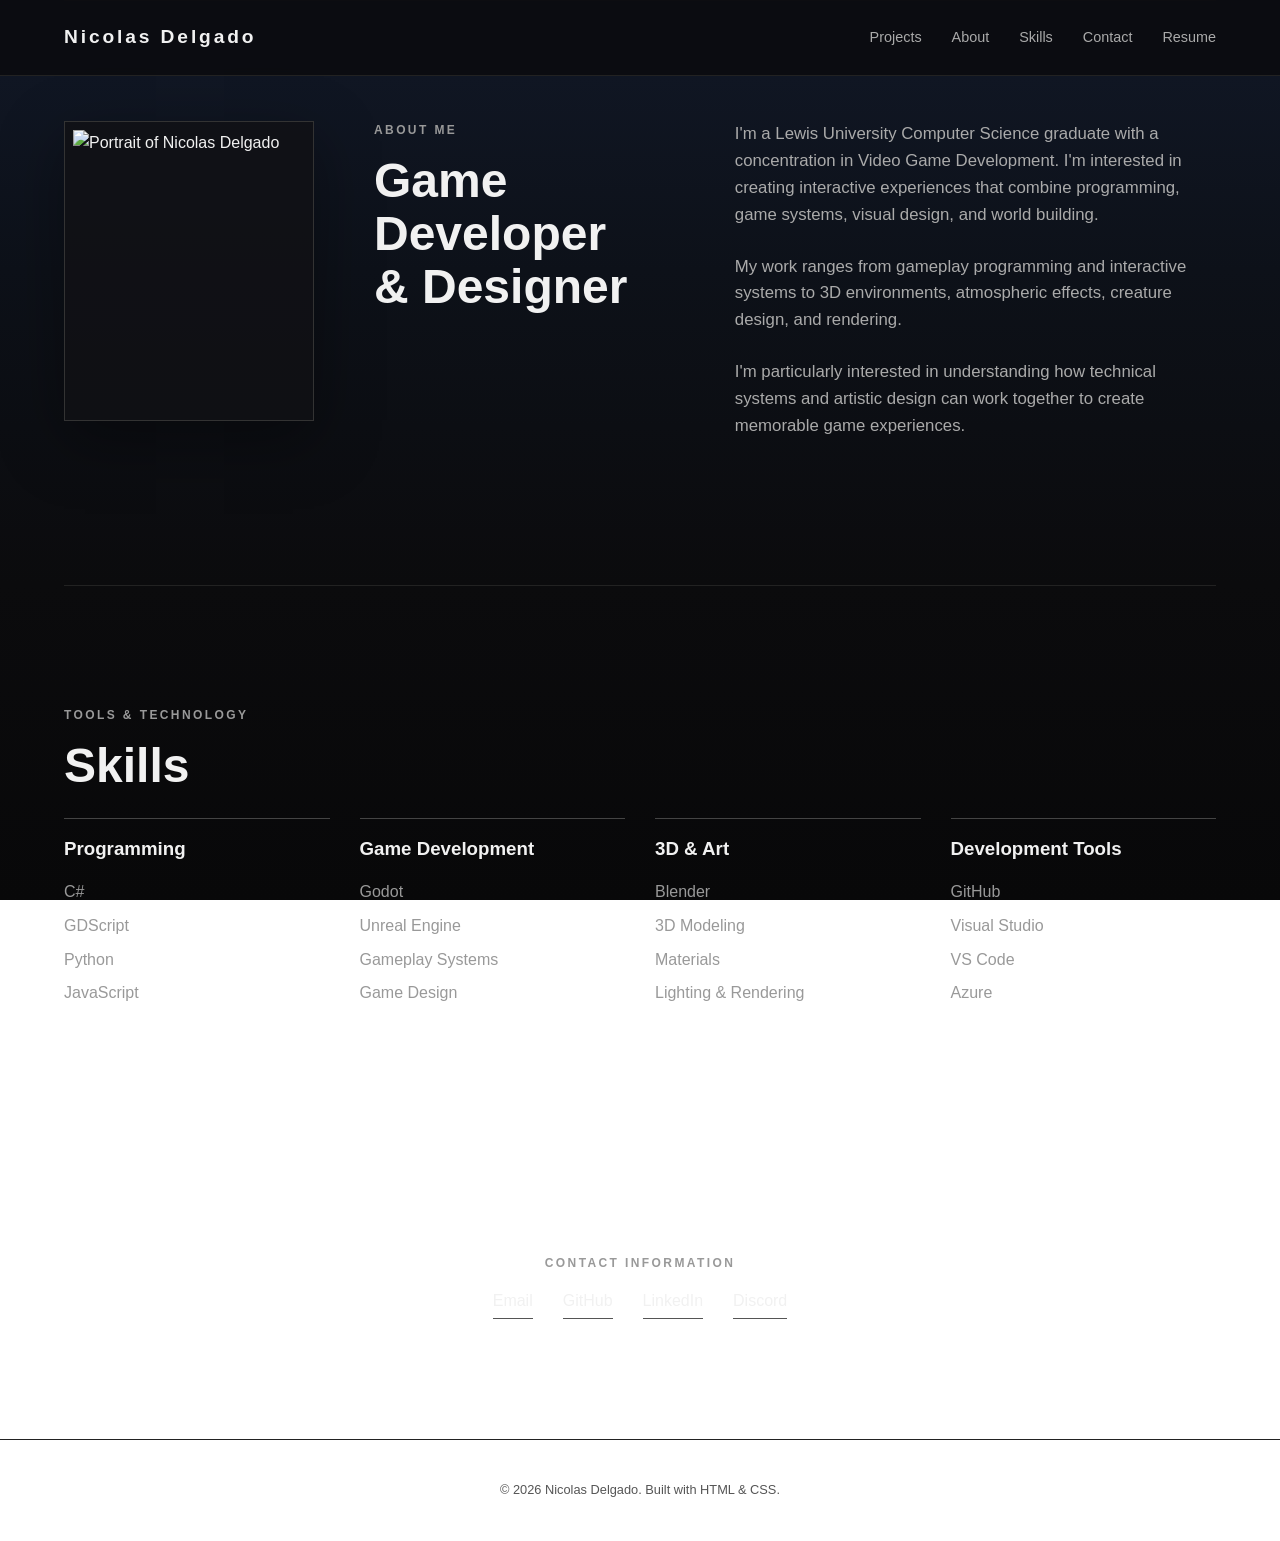
==== about.html @ cefcaae7 "Sepearted AboutMe from Index / Tweaked CSS / Minor tweaks on individual projects" ====
<!DOCTYPE html>
<html lang="en">
<head>
    <meta charset="UTF-8">
    <meta name="viewport" content="width=device-width, initial-scale=1.0">
    <title>About | Nicolas Delgado</title>
    <link rel="stylesheet" href="style.css">
</head>
<body>
    <header>
        <nav class="navbar">
            <a href="index.html" class="logo">Nicolas Delgado</a>
            <div class="nav-links">
                <a href="index.html#projects">Projects</a>
                <a href="about.html">About</a>
                <a href="about.html#skills">Skills</a>
                <a href="about.html#contact">Contact</a>
                <a href="resume.pdf" target="_blank">Resume</a>
            </div>
        </nav>
    </header>
    <main class="about-page">
        <!-- =========================
             ABOUT
        ========================== -->

        <section id="about" class="section about-section">

            <div class="about-content">

                <div class="about-profile hero-profile">
                    <div class="profile-frame">
                        <img src="images/profile.jpg" alt="Portrait of Nicolas Delgado">
                    </div>
                </div>

                <div class="about-copy">

                <div class="section-heading">

                    <p class="eyebrow">ABOUT ME</p>

                    <h2>
                        Game Developer
                        <br>
                        & Designer
                    </h2>

                </div>


                <div class="about-text">

                    <p>
                        I'm a Lewis University Computer Science graduate with
                        a concentration in Video Game Development. I'm interested
                        in creating interactive experiences that combine
                        programming, game systems, visual design, and world building.
                    </p>

                    <p>
                        My work ranges from gameplay programming and interactive
                        systems to 3D environments, atmospheric effects,
                        creature design, and rendering.
                    </p>

                    <p>
                        I'm particularly interested in understanding how
                        technical systems and artistic design can work together
                        to create memorable game experiences.
                    </p>

                </div>

                </div>

            </div>

        </section>


        <!-- =========================
             SKILLS
        ========================== -->

        <section id="skills" class="section">

            <div class="section-heading">

                <p class="eyebrow">TOOLS & TECHNOLOGY</p>

                <h2>Skills</h2>

            </div>


            <div class="skills-grid">


                <div class="skill-category">

                    <h3>Programming</h3>

                    <ul>
                        <li>C#</li>
                        <li>GDScript</li>
                        <li>Python</li>
                        <li>JavaScript</li>
                    </ul>

                </div>


                <div class="skill-category">

                    <h3>Game Development</h3>

                    <ul>
                        <li>Godot</li>
                        <li>Unreal Engine</li>
                        <li>Gameplay Systems</li>
                        <li>Game Design</li>
                    </ul>

                </div>


                <div class="skill-category">

                    <h3>3D & Art</h3>

                    <ul>
                        <li>Blender</li>
                        <li>3D Modeling</li>
                        <li>Materials</li>
                        <li>Lighting & Rendering</li>
                    </ul>

                </div>


                <div class="skill-category">

                    <h3>Development Tools</h3>

                    <ul>
                        <li>GitHub</li>
                        <li>Visual Studio</li>
                        <li>VS Code</li>
                        <li>Azure</li>
                    </ul>

                </div>


            </div>

        </section>


        <!-- =========================
             CONTACT
        ========================== -->

        <section id="contact" class="section contact-section">

            <div class="section-heading">

                <p class="eyebrow">CONTACT INFORMATION</p>
            </div>

            <div class="contact-links">

                <a href="mailto:nicdelgado03@gmail.com">
                    Email
                </a>

                <a href="https://github.com/Jensen24" target="_blank">
                    GitHub
                </a>

                <a
                    href="https://www.linkedin.com/in/nicolas-d-31956b239/"
                    target="_blank"
                >
                    LinkedIn
                </a>

                <!-- Replace YOUR_USER_ID with your Discord User ID -->

                <a
                    href="https://discord.com/users/1600saint"
                    target="_blank"
                >
                    Discord
                </a>

            </div>

        </section>

    </main>
    <footer>
        <p>© 2026 Nicolas Delgado. Built with HTML & CSS.</p>
    </footer>
</body>
</html>
---- style.css ----
/* =========================

   GLOBAL

\========================= */



* {

    margin: 0;

    padding: 0;

    box-sizing: border-box;

}



html {

    scroll-behavior: smooth;

}



body {

    background:

        linear-gradient(

            180deg,

            #111827 0%,

            #0d1119 30%,

            #0b0b0d 65%,

            #080809 100%

        );



    background-attachment: fixed;



    color: #f1f1f1;



    font-family: Arial, Helvetica, sans-serif;



    line-height: 1.6;

}



a {

    color: inherit;

    text-decoration: none;

}





/* =========================

   GENERAL

\========================= */



.section {

    width: min(1200px, 90%);



    margin: 0 auto;



    padding: 120px 0;

}



.eyebrow {

    color: #999;



    font-size: 0.75rem;



    letter-spacing: 0.2em;



    font-weight: bold;



    margin-bottom: 15px;

}



h1,

h2,

h3 {

    line-height: 1.1;

}



h2 {

    font-size: 3rem;



    margin-bottom: 25px;

}





/* =========================

   NAVIGATION

\========================= */



header {

    position: fixed;



    top: 0;

    left: 0;



    width: 100%;



    background: rgba(11, 11, 13, 0.80);



    backdrop-filter: blur(10px);



    z-index: 1000;



    border-bottom: 1px solid #222;

}



.navbar {

    width: min(1200px, 90%);



    margin: auto;



    height: 75px;



    display: flex;



    align-items: center;



    justify-content: space-between;

}



.logo {

    font-size: 1.2rem;



    font-weight: bold;



    letter-spacing: 0.15em;

}



.nav-links {

    display: flex;



    gap: 30px;

}



.nav-links a {

    color: #aaa;



    font-size: 0.9rem;



    transition: 0.2s;

}



.nav-links a:hover {

    color: white;

}





/* =========================

   HERO

\========================= */



.hero {

    min-height: 100vh;



    width: min(1200px, 90%);



    margin: auto;



    padding-top: 75px;



    display: grid;



    grid-template-columns: 1fr 300px;



    align-items: center;



    gap: 80px;



    position: relative;

}





/* subtle glow behind hero */



.hero::before {

    content: "";



    position: absolute;



    width: 500px;

    height: 500px;



    right: -150px;

    top: 100px;



    background: rgba(59, 130, 246, 0.07);



    filter: blur(100px);



    border-radius: 50%;



    pointer-events: none;

}



.hero-content {

    max-width: 900px;



    position: relative;



    z-index: 2;

}



.hero h1 {

    font-size: clamp(3.5rem, 8vw, 7rem);



    letter-spacing: -0.05em;



    margin-bottom: 30px;

}



.hero h1 span {

    display: block;



    color: #777;

}



.hero-description {

    max-width: 650px;



    color: #aaa;



    font-size: 1.15rem;



    margin-bottom: 40px;

}



.hero-buttons {

    display: flex;



    gap: 15px;



    flex-wrap: wrap;

}





/* =========================

   PROFILE IMAGE

\========================= */



.hero-profile {

    display: flex;



    justify-content: center;



    position: relative;



    z-index: 2;

}



.profile-frame {

    width: 250px;

    height: 300px;



    border: 1px solid #333;



    padding: 8px;



    background: rgba(17, 17, 20, 0.8);



    box-shadow:

        0 20px 60px rgba(0, 0, 0, 0.35);

}



.profile-frame img {

    width: 100%;

    height: 100%;



    object-fit: cover;



    display: block;



    filter: grayscale(10%);

}





/* =========================

   BUTTONS

\========================= */



.button {

    display: inline-block;



    padding: 14px 25px;



    border: 1px solid #444;



    font-weight: bold;



    transition: 0.2s;

}



.button.primary {

    background: #f1f1f1;



    color: #0b0b0d;



    border-color: #f1f1f1;

}



.button.primary:hover {

    background: transparent;



    color: #f1f1f1;

}



.button.secondary:hover {

    background: #1a1a1d;

}





/* =========================

   SECTION HEADING

\========================= */



.section-heading {

    max-width: 450px;



    margin-bottom: 10px;

}



.section-heading > p:last-child {

    color: #999;

}





/* =========================

   PROJECTS

\========================= */



.project-grid {

    display: grid;



    grid-template-columns: repeat(2, 1fr);



    gap: 30px;

}



.project-card {

    background: rgba(17, 17, 20, 0.85);



    border: 1px solid #222;



    transition:

        transform 0.25s,

        border-color 0.25s;

}



.project-card:hover {

    transform: translateY(-5px);



    border-color: #555;

}





/* =========================

   PROJECT IMAGE

\========================= */



.project-image {

    height: 280px;



    background: #18181b;



    display: flex;



    align-items: center;



    justify-content: center;



    position: relative;



    overflow: hidden;

}



.placeholder {

    color: #555;



    font-size: 0.8rem;



    letter-spacing: 0.15em;

}





/* =========================

   PROJECT STATUS

\========================= */



.project-status {

    position: absolute;



    top: 15px;

    left: 15px;



    z-index: 2;



    padding: 6px 10px;



    font-size: 0.7rem;



    font-weight: bold;



    letter-spacing: 0.08em;



    text-transform: uppercase;



    background: rgba(10, 10, 12, 0.85);



    backdrop-filter: blur(5px);



    border: 1px solid #444;

}





/* Completed */



.project-status.completed {

    border-color: #4ade80;



    color: #4ade80;

}





/* In Progress */



.project-status.in-progress {

    border-color: #facc15;



    color: #facc15;

}





/* Archived */



.project-status.archived {

    border-color: #888;



    color: #999;

}





/* =========================

   PROJECT CONTENT

\========================= */



.project-content {

    padding: 30px;

}



.project-type {

    color: #777;



    font-size: 0.7rem;



    letter-spacing: 0.15em;



    margin-bottom: 10px;

}



.project-content h3 {

    font-size: 1.7rem;



    margin-bottom: 15px;

}



.project-content p {

    color: #999;



    margin-bottom: 20px;

}





/* =========================

   PROJECT TAGS

\========================= */



.tags {

    display: flex;



    flex-wrap: wrap;



    gap: 8px;



    margin-bottom: 25px;

}



.tags span {

    padding: 5px 10px;



    border: 1px solid #333;



    color: #aaa;



    font-size: 0.75rem;

}





/* =========================

   PROJECT LINK

\========================= */



.project-link {

    font-weight: bold;



    font-size: 0.9rem;

}



.project-link:hover {

    text-decoration: underline;

}





/* =========================

   VIEW MORE

\========================= */



.view-more-wrapper {

    display: flex;



    justify-content: center;



    margin-top: 50px;

}





/* =========================

   ABOUT

\========================= */



.about-section {

    border-top: 1px solid #222;



    border-bottom: 1px solid #222;

}



.about-content {

    display: grid;



    grid-template-columns: 1fr 1fr;



    gap: 80px;

}



.about-text {

    color: #aaa;



    font-size: 1.05rem;

}



.about-text p {

    margin-bottom: 25px;

}





/* =========================

   SKILLS

\========================= */



.skills-grid {

    display: grid;



    grid-template-columns: repeat(4, 1fr);



    gap: 30px;

}



.skill-category {

    border-top: 1px solid #444;



    padding-top: 20px;

}



.skill-category h3 {

    margin-bottom: 20px;

}



.skill-category ul {

    list-style: none;



    color: #999;

}



.skill-category li {

    margin-bottom: 8px;

}





/* =========================

   CONTACT

\========================= */



.contact-section {

    text-align: center;

}



.contact-section .section-heading {

    margin-left: auto;



    margin-right: auto;

}



.contact-links {

    display: flex;



    justify-content: center;



    gap: 30px;



    flex-wrap: wrap;

}



.contact-links a {

    border-bottom: 1px solid #555;



    padding-bottom: 5px;

}



.contact-links a:hover {

    border-color: white;

}





/* =========================

   FOOTER

\========================= */



footer {

    padding: 40px;



    text-align: center;



    color: #555;



    font-size: 0.8rem;



    border-top: 1px solid #222;

}





/* =========================

   MOBILE

\========================= */



@media (max-width: 900px) {



    .hero {

        grid-template-columns: 1fr;



        gap: 50px;



        padding-top: 130px;



        padding-bottom: 80px;

    }



    .hero-profile {

        justify-content: flex-start;

    }



    .profile-frame {

        width: 180px;



        height: 220px;

    }



    .skills-grid {

        grid-template-columns: repeat(2, 1fr);

    }



}





@media (max-width: 800px) {



    .nav-links {

        display: none;

    }



    .project-grid {

        grid-template-columns: 1fr;

    }



    .about-content {

        grid-template-columns: 1fr;



        gap: 40px;

    }



    h2 {

        font-size: 2.3rem;

    }



}





@media (max-width: 500px) {



    .skills-grid {

        grid-template-columns: 1fr;

    }



    .hero h1 {

        font-size: 3.5rem;

    }



    .section {

        padding: 80px 0;

    }



    .contact-links {

        flex-direction: column;



        align-items: center;



        gap: 20px;

    }



}

/* =========================

   EXPANDED PORTFOLIO

\========================= */



.portfolio-category {

    margin-top: 100px;

}



.portfolio-category > h2 {

    margin-bottom: 40px;

}





/* =========================

   PROJECT DETAIL PAGE

\========================= */



.project-detail {

    padding-top: 160px;



    max-width: 1000px;

}



.project-detail h1 {

    font-size: clamp(3rem, 7vw, 6rem);



    letter-spacing: -0.04em;



    margin-bottom: 15px;

}



.project-detail-subtitle {

    color: #999;



    font-size: 1.2rem;



    margin-bottom: 60px;

}



.project-detail-image {

    width: 100%;



    height: 500px;



    background: #18181b;



    border: 1px solid #222;



    display: flex;



    align-items: center;



    justify-content: center;



    margin-bottom: 100px;

}



.detail-section {

    max-width: 800px;



    margin-bottom: 90px;

}



.detail-section h2 {

    margin-bottom: 25px;

}



.detail-section > p:last-child {

    color: #aaa;



    font-size: 1.05rem;

}



.detail-section .tags {

    margin-top: 20px;

}





/* =========================

   DETAIL PAGE MOBILE

\========================= */



@media (max-width: 700px) {



    .project-detail-image {

        height: 300px;

    }



    .project-detail {

        padding-top: 130px;

    }



}



/* =========================

   PROJECT MEDIA GALLERY

\========================= */



.project-gallery {

    width: 100%;

    margin-bottom: 100px;

}



.gallery-main {

    position: relative;

    width: 100%;

    aspect-ratio: 16 / 9;

    overflow: hidden;

    background: #101116;

    border: 1px solid #292b33;

    border-radius: 4px;

}



.gallery-slide {

    display: none;

    width: 100%;

    height: 100%;

}



.gallery-slide.active {

    display: block;

}



.gallery-slide > .gallery-image {

    width: 100%;

    height: 100%;

    object-fit: contain;

    display: block;

    cursor: zoom-in;

}



/* Video preview */



.video-preview {

    position: relative;

    width: 100%;

    height: 100%;

    padding: 0;

    border: 0;

    background: #101116;

    cursor: pointer;

}



.video-preview img {

    width: 100%;

    height: 100%;

    object-fit: contain;

    display: block;

}



.video-play-button {

    position: absolute;

    top: 50%;

    left: 50%;

    transform: translate(-50%, -50%);



    width: 72px;

    height: 52px;



    display: grid;

    place-items: center;



    border-radius: 14px;

    background: #e11d48;

    color: white;

    font-size: 25px;



    transition: transform 0.2s, background 0.2s;

}



.video-preview:hover .video-play-button {

    transform: translate(-50%, -50%) scale(1.08);

    background: #be123c;

}



/* Embedded video fills the slide */



.gallery-slide iframe {

    display: block;

    width: 100%;

    height: 100%;

    border: 0;

}



/* Navigation arrows */



.gallery-arrow {

    position: absolute;

    top: 50%;

    transform: translateY(-50%);

    z-index: 5;



    width: 44px;

    height: 52px;



    border: 1px solid #555;

    border-radius: 3px;



    background: rgba(10, 10, 12, 0.75);

    color: white;

    font-size: 20px;



    cursor: pointer;

    transition: background 0.2s;

}



.gallery-arrow:hover {

    background: rgba(50, 50, 58, 0.95);

}



.gallery-prev {

    left: 12px;

}



.gallery-next {

    right: 12px;

}



/* Slide counter */



.gallery-counter {

    position: absolute;

    right: 14px;

    bottom: 14px;

    z-index: 5;



    padding: 5px 10px;



    color: white;

    background: rgba(10, 10, 12, 0.8);

    font-size: 0.8rem;

}



/* Thumbnails */



.gallery-thumbnails {

    display: flex;

    gap: 12px;

    margin-top: 14px;

    overflow-x: auto;

    padding-bottom: 5px;

}



.gallery-thumb {

    position: relative;

    flex: 0 0 120px;

    height: 72px;



    padding: 0;

    overflow: hidden;



    border: 1px solid #333;

    background: #151519;

    opacity: 0.6;



    cursor: pointer;

    transition: opacity 0.2s, border-color 0.2s;

}



.gallery-thumb img {

    width: 100%;

    height: 100%;

    object-fit: cover;

    display: block;

}



.gallery-thumb:hover {

    opacity: 0.9;

}



.gallery-thumb.active {

    opacity: 1;

    border: 2px solid #aab9d0;

}



.video-thumb span {

    position: absolute;

    bottom: 4px;

    left: 4px;



    padding: 3px 5px;



    background: rgba(0, 0, 0, 0.85);

    color: white;

    font-size: 0.65rem;

}



/* Keyboard focus */



.gallery-arrow:focus-visible,

.gallery-thumb:focus-visible,

.video-preview:focus-visible {

    outline: 2px solid #aab9d0;

    outline-offset: 3px;

}



/* Mobile */



@media (max-width: 600px) {

    .gallery-arrow {

        width: 36px;

        height: 42px;

        font-size: 16px;

    }



    .gallery-prev {

        left: 6px;

    }



    .gallery-next {

        right: 6px;

    }



    .gallery-thumb {

        flex-basis: 95px;

        height: 60px;

    }



    .project-gallery {

        margin-bottom: 65px;

    }

}





/* =========================

   IMAGE LIGHTBOX

\========================= */



.gallery-lightbox {

    position: fixed;

    inset: 0;



    width: 100%;

    height: 100%;

    max-width: none;

    max-height: none;



    padding: 60px 24px 24px;

    margin: 0;

    border: 0;



    background: rgba(5, 5, 8, 0.96);

    color: white;



    overflow: auto;

}



.gallery-lightbox[open] {

    display: flex;

    flex-direction: column;

    align-items: center;

    justify-content: center;

    gap: 12px;

}



.gallery-lightbox::backdrop {

    background: rgba(0, 0, 0, 0.9);

}



.lightbox-image {

    display: block;



    max-width: 100%;

    max-height: 80vh;



    width: auto;

    height: auto;



    object-fit: contain;

}



.lightbox-caption {

    color: #aaa;

    text-align: center;

    font-size: 0.9rem;

}



.lightbox-close {

    position: fixed;

    top: 18px;

    right: 28px;



    width: 44px;

    height: 44px;



    border: 1px solid #444;

    background: #18181b;

    color: white;



    font-size: 30px;

    cursor: pointer;

}



.lightbox-close:hover {

    background: #303036;

}


/* =========================
   TWO-PAGE PORTFOLIO LAYOUT
   ========================= */

/* The Projects page keeps the introduction, but no longer reserves a column for the portrait. */
body:not(.about-page) .hero {
    grid-template-columns: 1fr;
    max-width: 1200px;
}

/* About page: portrait alongside the existing biography. */
.about-page .about-content {
    grid-template-columns: 250px minmax(0, 1fr);
    align-items: start;
    gap: 60px;
}

.about-page .about-profile {
    justify-content: flex-start;
}

.about-page .about-copy {
    display: grid;
    grid-template-columns: minmax(180px, 0.8fr) minmax(0, 1.2fr);
    gap: 40px;
    align-items: start;
}

.about-page .about-copy .section-heading {
    margin: 0;
}

@media (max-width: 900px) {
    .about-page .about-content {
        grid-template-columns: 1fr;
        gap: 40px;
    }

    .about-page .about-copy {
        grid-template-columns: 1fr 1.4fr;
        gap: 30px;
    }
}

@media (max-width: 800px) {
    .about-page .about-copy {
        grid-template-columns: 1fr;
        gap: 20px;
    }
}
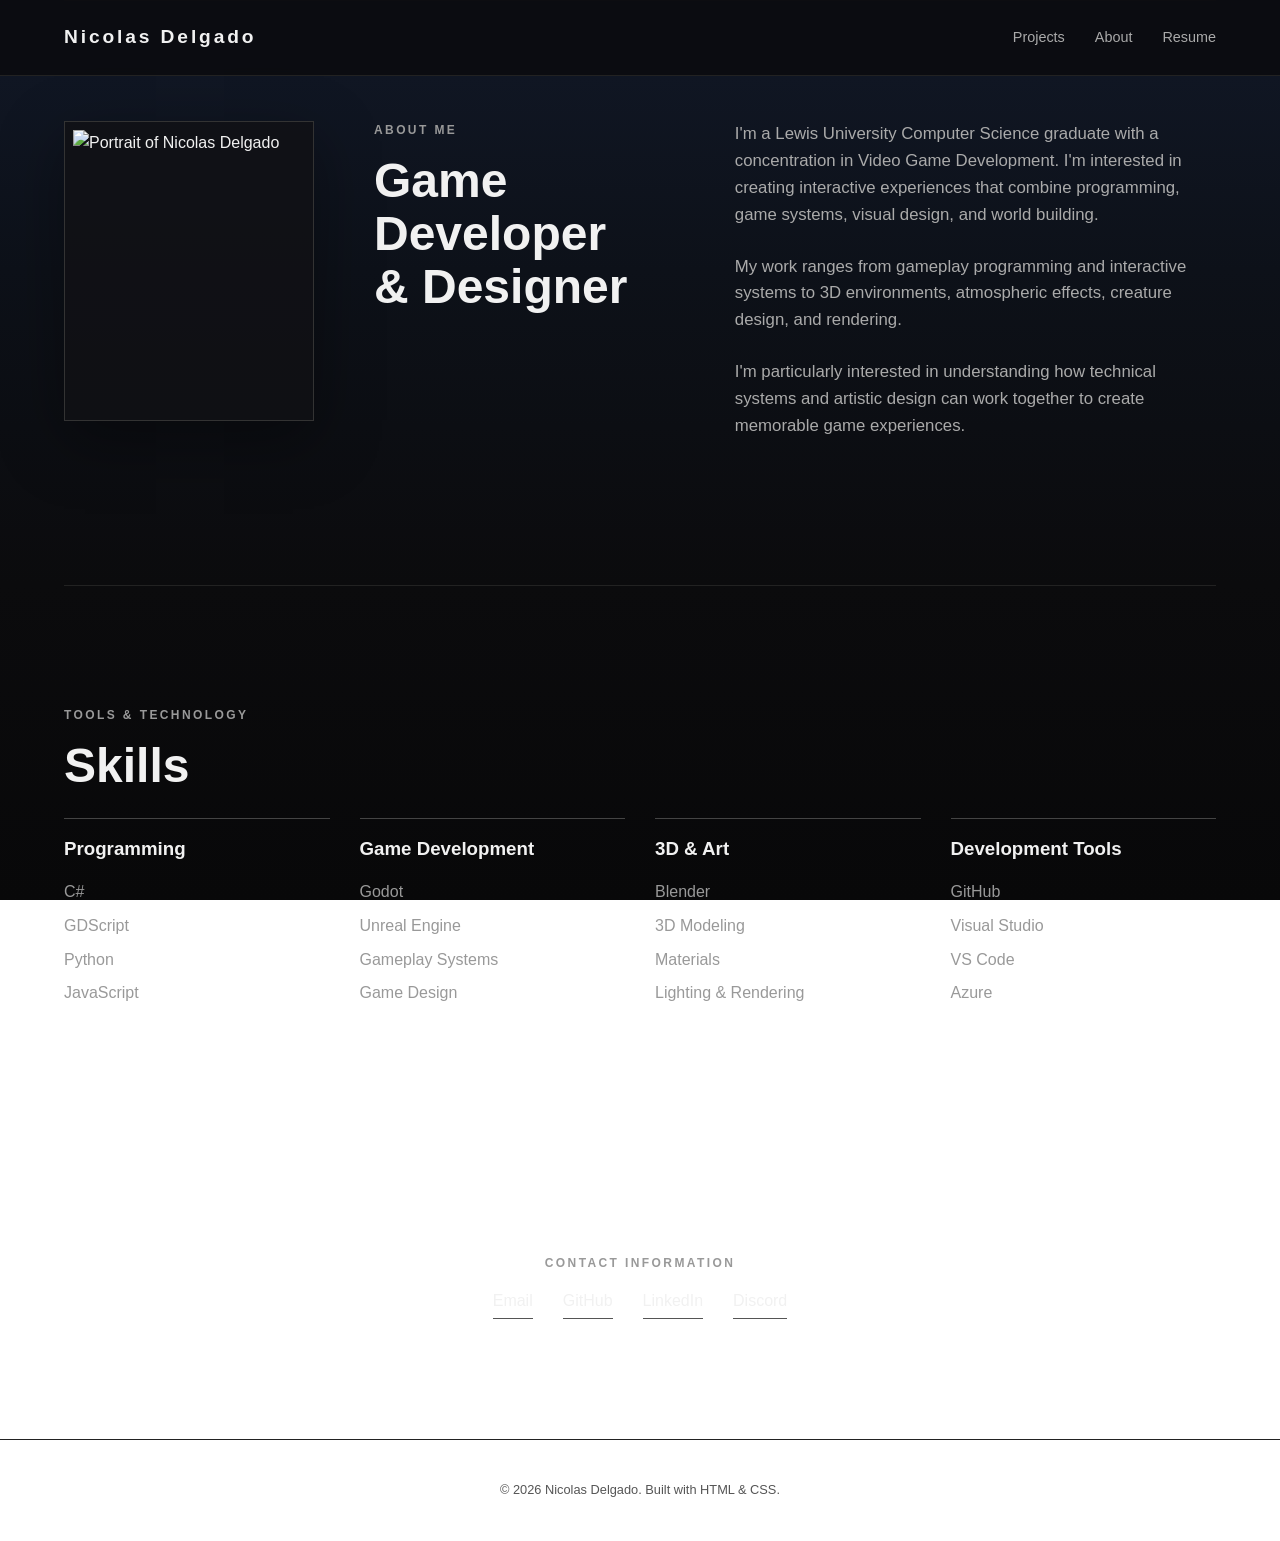
==== commit 25317df3: "Fixed margins on Index / Tweaked numerous pages / Tweaked Template" ====
--- a/about.html
+++ b/about.html
@@ -13,8 +13,6 @@
             <div class="nav-links">
                 <a href="index.html#projects">Projects</a>
                 <a href="about.html">About</a>
-                <a href="about.html#skills">Skills</a>
-                <a href="about.html#contact">Contact</a>
                 <a href="resume.pdf" target="_blank">Resume</a>
             </div>
         </nav>
--- a/style.css
+++ b/style.css
@@ -271,9 +271,6 @@
 }
 
 
-
-
-
 /* =========================
 
    HERO
@@ -284,84 +281,49 @@
 
 .hero {
 
-    min-height: 100vh;
-
-
+    min-height: 87vh;
 
     width: min(1200px, 90%);
 
-
-
     margin: auto;
 
-
-
-    padding-top: 75px;
-
-
+    padding-top: 45px;
 
     display: grid;
 
-
-
     grid-template-columns: 1fr 300px;
 
-
-
     align-items: center;
 
-
-
     gap: 80px;
 
-
-
     position: relative;
 
 }
 
-
-
-
-
 /* subtle glow behind hero */
 
 
-
 .hero::before {
 
     content: "";
 
-
-
     position: absolute;
 
-
-
     width: 500px;
 
     height: 500px;
 
-
-
     right: -150px;
 
     top: 100px;
 
-
-
     background: rgba(59, 130, 246, 0.07);
 
-
-
     filter: blur(100px);
 
-
-
     border-radius: 50%;
 
-
-
     pointer-events: none;
 
 }
@@ -370,14 +332,10 @@
 
 .hero-content {
 
-    max-width: 900px;
-
-
+    max-width: 550px;
 
     position: relative;
 
-
-
     z-index: 2;
 
 }
@@ -388,12 +346,8 @@
 
     font-size: clamp(3.5rem, 8vw, 7rem);
 
-
-
     letter-spacing: -0.05em;
 
-
-
     margin-bottom: 30px;
 
 }
@@ -404,8 +358,6 @@
 
     display: block;
 
-
-
     color: #777;
 
 }
@@ -414,18 +366,12 @@
 
 .hero-description {
 
-    max-width: 650px;
-
-
+    max-width: 550px;
 
     color: #aaa;
 
-
-
     font-size: 1.15rem;
 
-
-
     margin-bottom: 40px;
 
 }
@@ -436,20 +382,12 @@
 
     display: flex;
 
-
-
     gap: 15px;
 
-
-
     flex-wrap: wrap;
 
 }
 
-
-
-
-
 /* =========================
 
    PROFILE IMAGE
@@ -462,42 +400,26 @@
 
     display: flex;
 
-
-
     justify-content: center;
 
-
-
     position: relative;
 
-
-
     z-index: 2;
 
 }
 
-
-
 .profile-frame {
 
     width: 250px;
 
     height: 300px;
 
-
-
     border: 1px solid #333;
 
-
-
     padding: 8px;
 
-
-
     background: rgba(17, 17, 20, 0.8);
 
-
-
     box-shadow:
 
         0 20px 60px rgba(0, 0, 0, 0.35);
@@ -512,24 +434,16 @@
 
     height: 100%;
 
-
-
     object-fit: cover;
 
-
-
     display: block;
 
-
-
     filter: grayscale(10%);
 
 }
 
 
 
-
-
 /* =========================
 
    BUTTONS
@@ -542,20 +456,12 @@
 
     display: inline-block;
 
-
-
     padding: 14px 25px;
 
-
-
     border: 1px solid #444;
 
-
-
     font-weight: bold;
 
-
-
     transition: 0.2s;
 
 }
@@ -566,12 +472,8 @@
 
     background: #f1f1f1;
 
-
-
     color: #0b0b0d;
 
-
-
     border-color: #f1f1f1;
 
 }
@@ -582,8 +484,6 @@
 
     background: transparent;
 
-
-
     color: #f1f1f1;
 
 }
@@ -596,23 +496,15 @@
 
 }
 
-
-
-
-
 /* =========================
 
    SECTION HEADING
 
 \========================= */
 
-
-
 .section-heading {
 
-    max-width: 450px;
-
-
+    max-width: 550px;
 
     margin-bottom: 10px;
 
@@ -626,44 +518,28 @@
 
 }
 
-
-
-
-
 /* =========================
 
    PROJECTS
 
 \========================= */
 
-
-
 .project-grid {
 
     display: grid;
 
-
-
     grid-template-columns: repeat(2, 1fr);
 
-
-
     gap: 30px;
 
 }
 
-
-
 .project-card {
 
     background: rgba(17, 17, 20, 0.85);
 
-
-
     border: 1px solid #222;
 
-
-
     transition:
 
         transform 0.25s,
@@ -672,314 +548,188 @@
 
 }
 
-
-
 .project-card:hover {
 
     transform: translateY(-5px);
 
-
-
     border-color: #555;
 
 }
 
-
-
-
-
 /* =========================
 
    PROJECT IMAGE
 
 \========================= */
 
-
-
 .project-image {
 
     height: 280px;
 
-
-
     background: #18181b;
 
-
-
     display: flex;
 
-
-
     align-items: center;
 
-
-
     justify-content: center;
 
-
-
     position: relative;
 
-
-
     overflow: hidden;
 
 }
 
-
-
 .placeholder {
 
     color: #555;
 
-
-
     font-size: 0.8rem;
 
-
-
     letter-spacing: 0.15em;
 
 }
 
-
-
-
-
 /* =========================
 
    PROJECT STATUS
 
 \========================= */
 
-
-
 .project-status {
 
     position: absolute;
 
-
-
     top: 15px;
 
     left: 15px;
 
-
-
     z-index: 2;
 
-
-
     padding: 6px 10px;
 
-
-
     font-size: 0.7rem;
 
-
-
     font-weight: bold;
 
-
-
     letter-spacing: 0.08em;
 
-
-
     text-transform: uppercase;
 
-
-
     background: rgba(10, 10, 12, 0.85);
 
-
-
     backdrop-filter: blur(5px);
 
-
-
     border: 1px solid #444;
 
 }
 
-
-
-
-
 /* Completed */
 
-
-
 .project-status.completed {
 
     border-color: #4ade80;
 
-
-
     color: #4ade80;
 
 }
 
-
-
-
-
 /* In Progress */
 
-
-
 .project-status.in-progress {
 
     border-color: #facc15;
 
-
-
     color: #facc15;
 
 }
 
-
-
-
-
 /* Archived */
 
-
-
 .project-status.archived {
 
     border-color: #888;
 
-
-
     color: #999;
 
 }
 
-
-
-
-
 /* =========================
 
    PROJECT CONTENT
 
 \========================= */
 
-
-
 .project-content {
 
     padding: 30px;
 
 }
 
-
-
 .project-type {
 
     color: #777;
 
-
-
     font-size: 0.7rem;
 
-
-
     letter-spacing: 0.15em;
 
-
-
     margin-bottom: 10px;
 
 }
 
-
-
 .project-content h3 {
 
     font-size: 1.7rem;
 
-
-
     margin-bottom: 15px;
 
 }
 
-
-
 .project-content p {
 
     color: #999;
 
-
-
     margin-bottom: 20px;
 
 }
 
-
-
-
-
 /* =========================
 
    PROJECT TAGS
 
 \========================= */
 
-
-
 .tags {
 
     display: flex;
 
-
-
     flex-wrap: wrap;
 
-
-
     gap: 8px;
 
-
-
     margin-bottom: 25px;
 
 }
 
-
-
 .tags span {
 
     padding: 5px 10px;
 
-
-
     border: 1px solid #333;
 
-
-
     color: #aaa;
 
-
-
     font-size: 0.75rem;
 
 }
 
-
-
-
-
 /* =========================
 
    PROJECT LINK
 
 \========================= */
 
-
-
 .project-link {
 
     font-weight: bold;
@@ -990,358 +740,232 @@
 
 }
 
-
-
 .project-link:hover {
 
     text-decoration: underline;
 
 }
 
-
-
-
-
 /* =========================
 
    VIEW MORE
 
 \========================= */
 
-
-
 .view-more-wrapper {
 
     display: flex;
 
-
-
     justify-content: center;
 
-
-
     margin-top: 50px;
 
 }
 
-
-
-
-
 /* =========================
 
    ABOUT
 
 \========================= */
 
-
-
 .about-section {
 
     border-top: 1px solid #222;
 
-
-
     border-bottom: 1px solid #222;
 
 }
 
-
-
 .about-content {
 
     display: grid;
 
-
-
     grid-template-columns: 1fr 1fr;
 
-
-
     gap: 80px;
 
 }
 
-
-
 .about-text {
 
     color: #aaa;
 
-
-
     font-size: 1.05rem;
 
 }
 
-
-
 .about-text p {
 
     margin-bottom: 25px;
 
 }
 
-
-
-
-
 /* =========================
 
    SKILLS
 
 \========================= */
 
-
-
 .skills-grid {
 
     display: grid;
 
-
-
     grid-template-columns: repeat(4, 1fr);
 
-
-
     gap: 30px;
 
 }
 
-
-
 .skill-category {
 
     border-top: 1px solid #444;
 
-
-
     padding-top: 20px;
 
 }
 
-
-
 .skill-category h3 {
 
     margin-bottom: 20px;
 
 }
 
-
-
 .skill-category ul {
 
     list-style: none;
 
-
-
     color: #999;
 
 }
 
-
-
 .skill-category li {
 
     margin-bottom: 8px;
 
 }
 
-
-
-
-
 /* =========================
 
    CONTACT
 
 \========================= */
 
-
-
 .contact-section {
 
     text-align: center;
 
 }
 
-
-
 .contact-section .section-heading {
 
     margin-left: auto;
 
-
-
     margin-right: auto;
 
 }
 
-
-
 .contact-links {
 
     display: flex;
 
-
-
     justify-content: center;
 
-
-
     gap: 30px;
 
-
-
     flex-wrap: wrap;
 
 }
 
-
-
 .contact-links a {
 
     border-bottom: 1px solid #555;
 
-
-
     padding-bottom: 5px;
 
 }
 
-
-
 .contact-links a:hover {
 
     border-color: white;
 
 }
 
-
-
-
-
 /* =========================
 
    FOOTER
 
 \========================= */
 
-
-
 footer {
 
     padding: 40px;
 
-
-
     text-align: center;
 
-
-
     color: #555;
 
-
-
     font-size: 0.8rem;
 
-
-
     border-top: 1px solid #222;
 
 }
 
-
-
-
-
 /* =========================
 
    MOBILE
 
 \========================= */
 
-
-
 @media (max-width: 900px) {
 
-
-
     .hero {
 
         grid-template-columns: 1fr;
 
-
-
         gap: 50px;
 
-
-
         padding-top: 130px;
 
-
-
         padding-bottom: 80px;
 
     }
 
-
-
     .hero-profile {
 
         justify-content: flex-start;
 
     }
 
-
-
     .profile-frame {
 
         width: 180px;
 
-
-
         height: 220px;
 
     }
 
-
-
     .skills-grid {
 
         grid-template-columns: repeat(2, 1fr);
 
     }
 
-
-
-}
-
-
-
-
+}
 
 @media (max-width: 800px) {
 
-
-
     .nav-links {
 
         display: none;
 
     }
 
-
-
     .project-grid {
 
         grid-template-columns: 1fr;
 
     }
 
-
-
     .about-content {
 
         grid-template-columns: 1fr;
@@ -1352,66 +976,42 @@
 
     }
 
-
-
     h2 {
 
         font-size: 2.3rem;
 
     }
-
-
-
-}
-
-
-
-
+}
 
 @media (max-width: 500px) {
 
-
-
     .skills-grid {
 
         grid-template-columns: 1fr;
 
     }
 
-
-
     .hero h1 {
 
         font-size: 3.5rem;
 
     }
 
-
-
     .section {
 
         padding: 80px 0;
 
     }
 
-
-
     .contact-links {
 
         flex-direction: column;
 
-
-
         align-items: center;
 
-
-
         gap: 20px;
 
     }
-
-
-
 }
 
 /* =========================
@@ -1420,15 +1020,11 @@
 
 \========================= */
 
-
-
 .portfolio-category {
 
-    margin-top: 100px;
-
-}
-
-
+    margin-top: 50px;
+
+}
 
 .portfolio-category > h2 {
 
@@ -1436,61 +1032,39 @@
 
 }
 
-
-
-
-
 /* =========================
 
    PROJECT DETAIL PAGE
 
 \========================= */
 
-
-
 .project-detail {
 
     padding-top: 160px;
 
-
-
     max-width: 1000px;
 
 }
 
-
-
 .project-detail h1 {
 
     font-size: clamp(3rem, 7vw, 6rem);
 
-
-
     letter-spacing: -0.04em;
 
-
-
     margin-bottom: 15px;
 
 }
 
-
-
 .project-detail-subtitle {
 
     color: #999;
 
-
-
     font-size: 1.2rem;
 
-
-
     margin-bottom: 60px;
 
 }
-
-
 
 .project-detail-image {
 
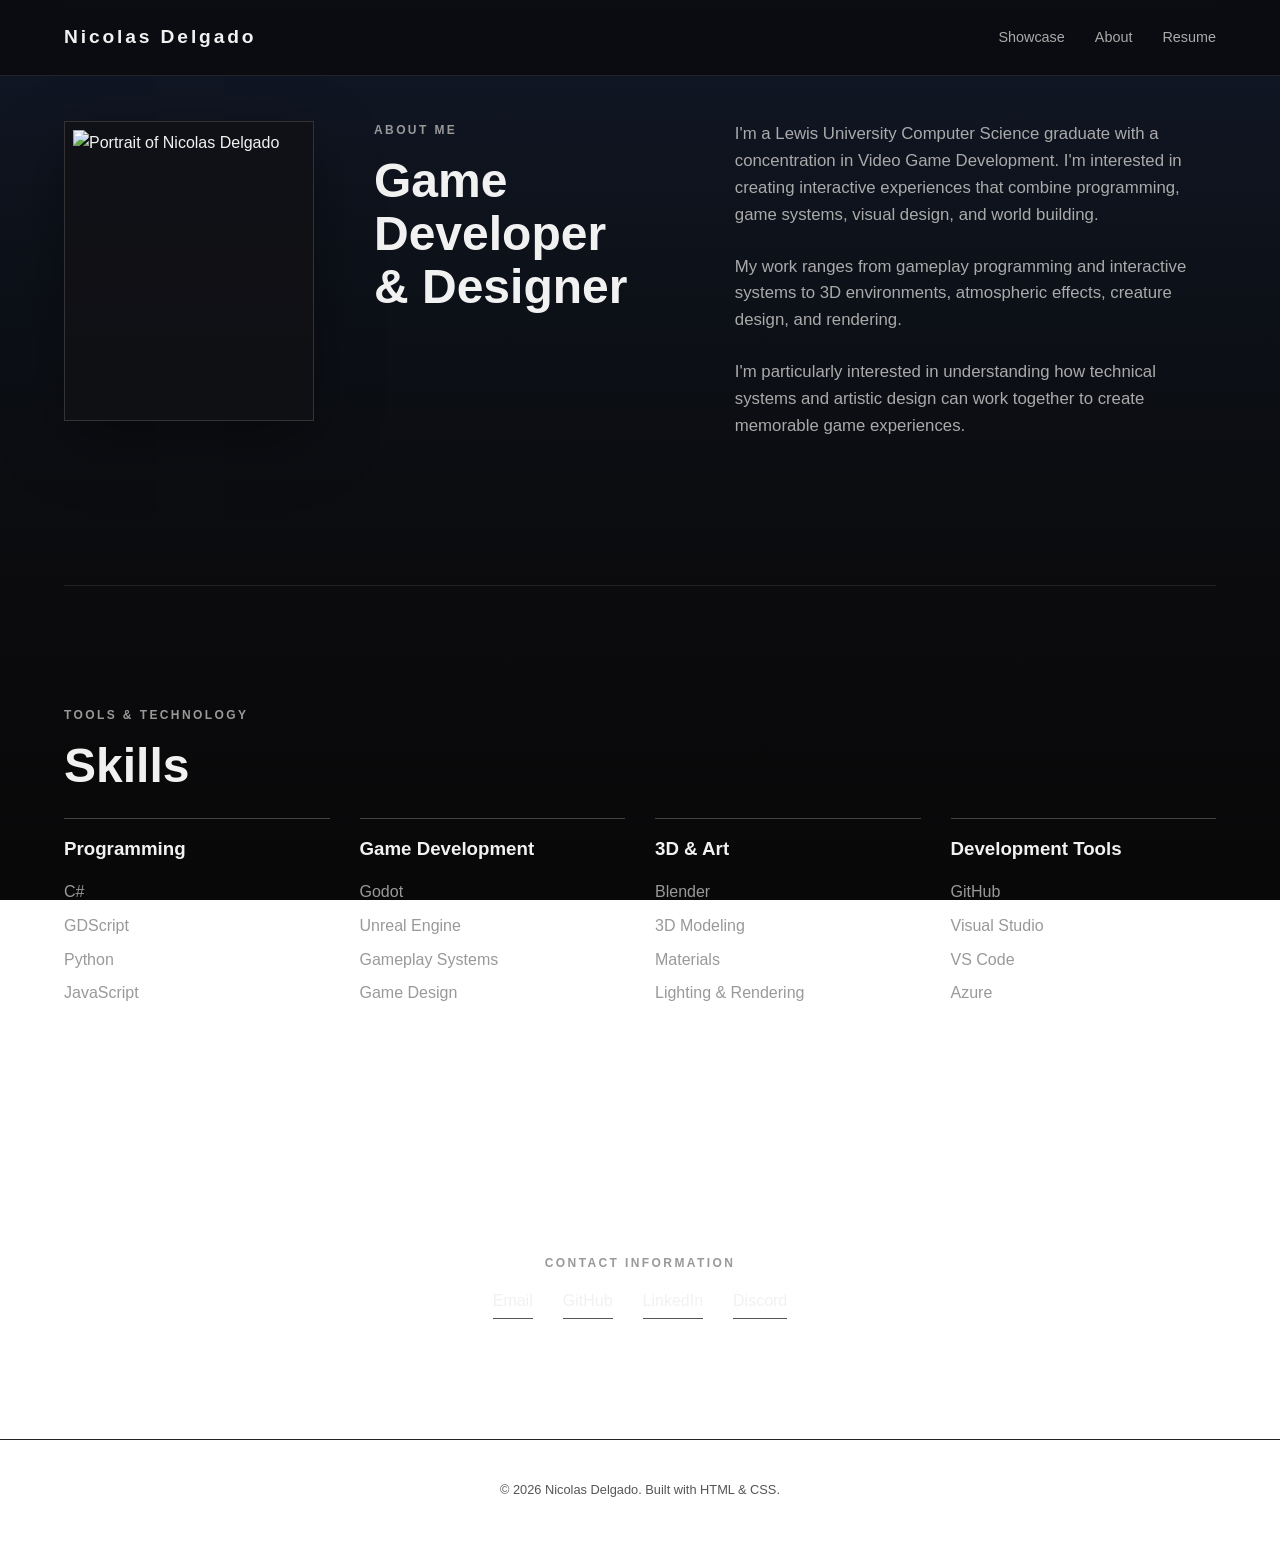
==== commit 60972255: "Lessen headers and added media gallery to Teamplate / Tweaked TR file / Adjusted headers in other fi" ====
--- a/about.html
+++ b/about.html
@@ -11,7 +11,7 @@
         <nav class="navbar">
             <a href="index.html" class="logo">Nicolas Delgado</a>
             <div class="nav-links">
-                <a href="index.html#projects">Projects</a>
+                <a href="index.html#projects">Showcase</a>
                 <a href="about.html">About</a>
                 <a href="resume.pdf" target="_blank">Resume</a>
             </div>
--- a/style.css
+++ b/style.css
@@ -1116,6 +1116,8 @@
 
 .detail-section h2 {
 
+    color: #999;
+
     margin-bottom: 25px;
 
 }
@@ -1124,7 +1126,7 @@
 
 .detail-section > p:last-child {
 
-    color: #aaa;
+    color: #ffffff;
 
 
 
